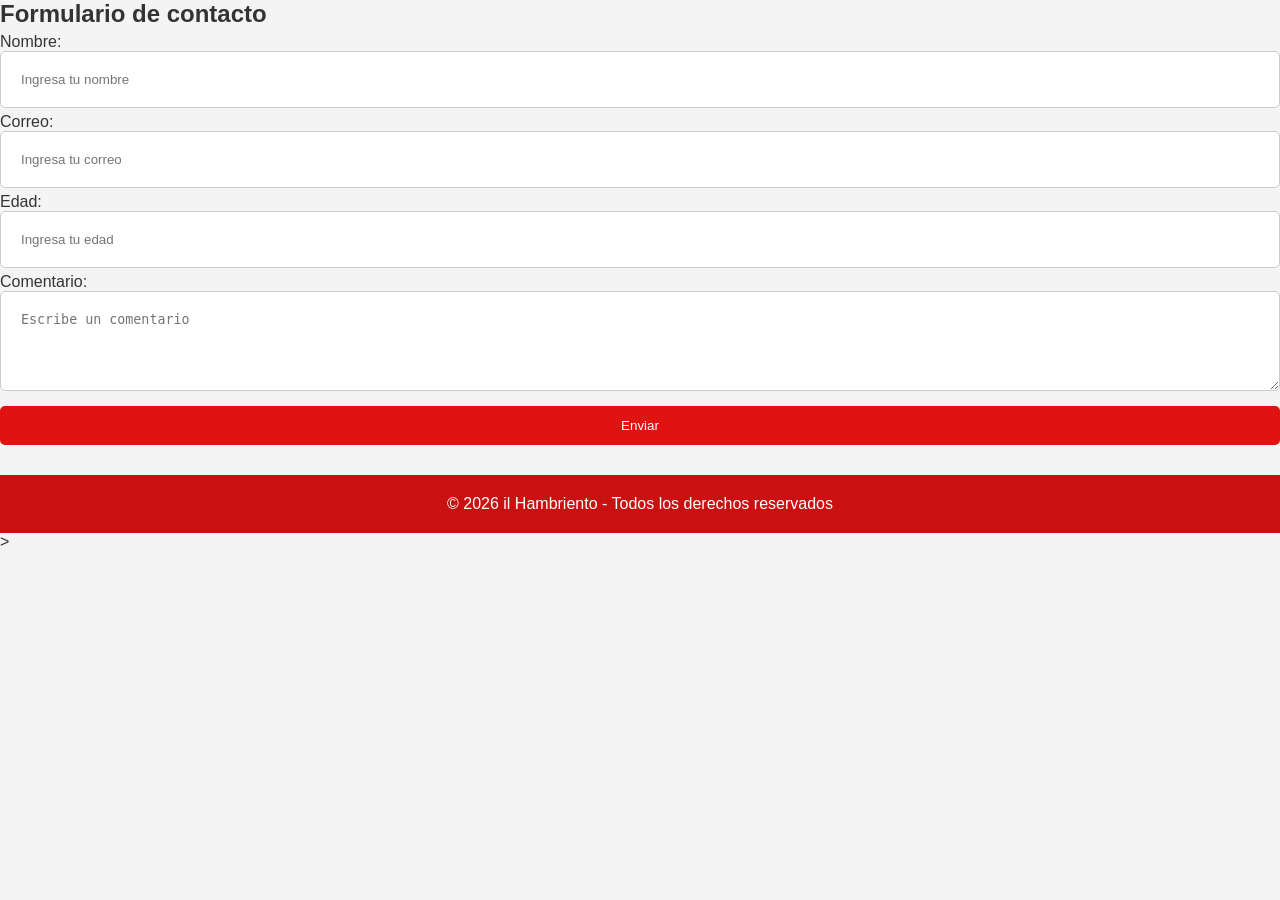
==== formulario.html @ 879cab9c "Evaluacion Frontend" ====
<!DOCTYPE html>
<html lang="es">

<head>
    <meta charset="UTF-8">
    <meta name="viewport" content="width=device-width, initial-scale=1.0">
    <title>Formulario</title>
    <link rel="stylesheet" href="styles.css">

    <section>
        <h2>Formulario de contacto</h2>

        <form>
            <label>Nombre:</label>
            <input type="text" placeholder="Ingresa tu nombre">

            <label>Correo:</label>
            <input type="email" placeholder="Ingresa tu correo">

            <label>Edad:</label>
            <input type="number" placeholder="Ingresa tu edad">

            <label>Comentario:</label>
            <textarea placeholder="Escribe un comentario"></textarea>

            <button type="submit">Enviar</button>
        </form>
    </section>
    <footer>
        <p>© 2026 il Hambriento - Todos los derechos reservados</p>
    </footer>

</head>>
---- styles.css ----
/* =====ARCHIVO DE ESTILOS===== 
Alumno:: Samuel Morales Gallardo
Fecha:02/06/2026 
Curso Frontend - Unidad 01*/


/* 
=====Estilos PAGINA INDEX =====*/
* {
    margin:0;
    padding:0;
    box-sizing: border-box;
}

/* ======Propiedades body======= */
body{
    font-family: Arial, Helvetica, sans-serif;
    background-color: #f4f4f4;
    color : #333;
}

nav{
    background-color: #8c0c0c;;
    color: white;
    padding: 20px;;
/* =====flexbox==== */
    display: flex;
    justify-content: space-between;
    align-items: center;;

}

nav ul{
    list-style: none;
    display: flex;
    gap: 20px;

}
nav a{
    color : white;
    text-decoration: none;
    font-weight: bold;
}

nav a:hover{
    color: aqua;

}


header{
    background-color: #5d0a0a;
    color: white;
    text-align : center;
    padding: 60px 20px;
    
}
img{
    border-radius: 55%;
    width: 200px;
    border:5px solid #333;
    display: block;


}   


header h1{
    font-size: 40px;
    margin-bottom:18px;
}

header p{
    margin-bottom: 20px;
    font-size: 18px;
}
header button{
    background-color: rgb(255, 55, 0);
    border: none;
    padding: 12px 25px;
    border-radius: 5px;
    font-size: 16px;
    cursor: pointer;
}

header button:hover{
    background-color: rgb(243, 55, 9);
    
}

main{
    width: 90%;
    margin: 40px auto;;
    display: flex;
    gap: 30px;
    
    
}






/* =====ESTILOS PAGINA FORMULARIO =====*/
form{
    display: flex;
    flex-direction: column;
}

form label{
    margin-top: 10px;
    margin-top: 5px;
    
}

form input,
form textarea{
    padding: 20px;
    border : 1px solid #ccc;
    border-radius: 5px;
}

textarea{
    resize: vertical;
    height: 100px;
}
 
form button{
    margin-top: 15px;
    background-color: #e01212;
    color : white;
    border: none;
    padding: 12px;
    border-radius: 5px;
    cursor: pointer;
}


form button:hover{
    background-color: #b11818;
    
}


/* =====footer====== */
footer {
    background-color: #c91111;
    color : white;
    padding : 20px;
    margin-top: 30px;
    text-align: center;

}
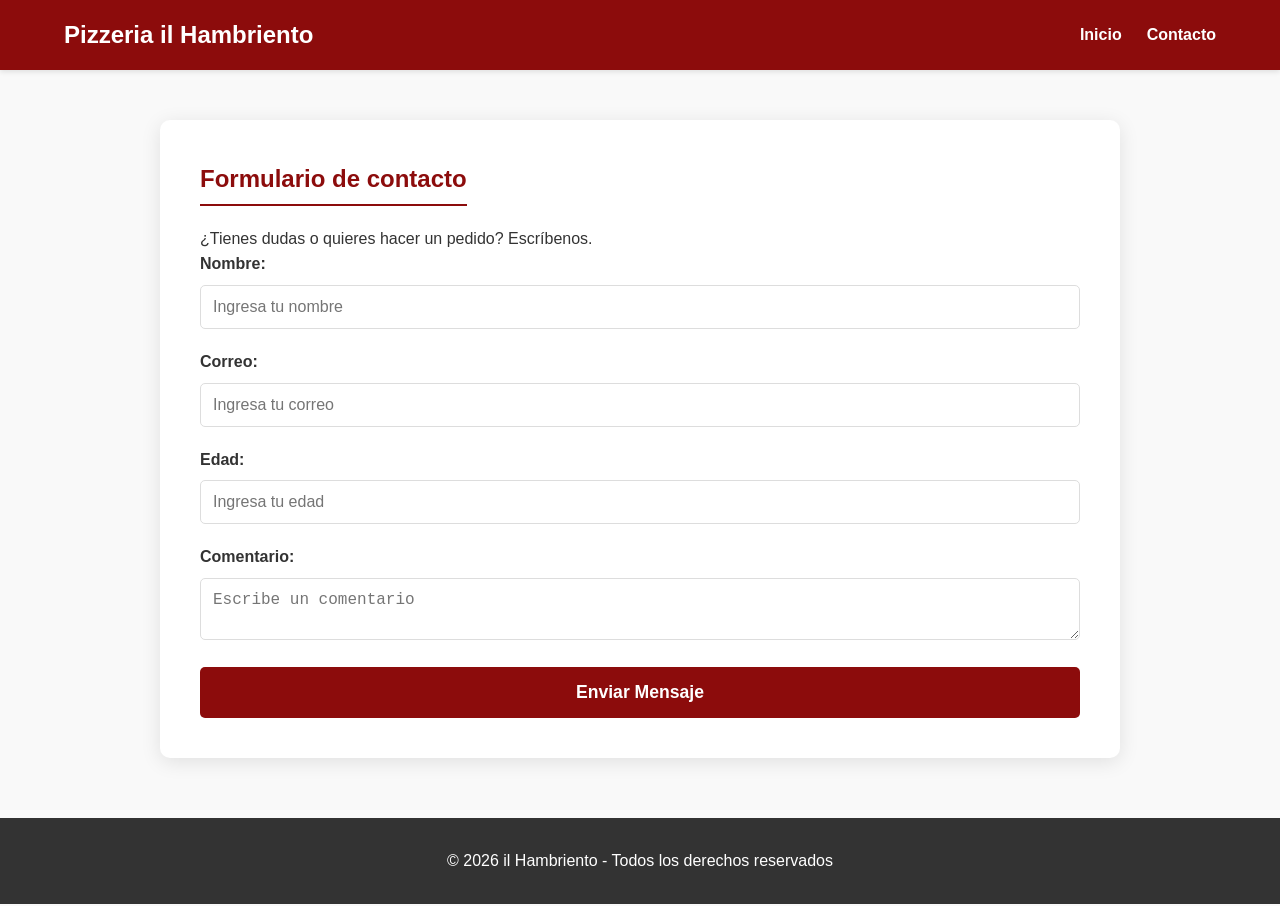
==== commit 4b586e90: "Mejora" ====
--- a/formulario.html
+++ b/formulario.html
@@ -4,30 +4,73 @@
 <head>
     <meta charset="UTF-8">
     <meta name="viewport" content="width=device-width, initial-scale=1.0">
-    <title>Formulario</title>
+    <title>Contacto - Pizzeria il Hambriento</title>
+    <!-- Vinculación del mismo archivo CSS para mantener el diseño consistente -->
     <link rel="stylesheet" href="styles.css">
+</head>
 
-    <section>
-        <h2>Formulario de contacto</h2>
+<body>
+    <!-- Nombre: Samuel Morales Gallardo -->
+    <!-- Evaluación Frontend: HTML5, CSS3 y GIT -->
+    <!-- Temática: Comida (Pizzeria) -->
 
-        <form>
-            <label>Nombre:</label>
-            <input type="text" placeholder="Ingresa tu nombre">
+    <!-- Navegación idéntica a index.html para una experiencia de usuario coherente -->
+    <nav>
+        <div class="logo">
+            <h2>Pizzeria il Hambriento</h2>
+        </div>
+        <ul>
+            <li><a href="index.html">Inicio</a></li>
+            <li><a href="formulario.html">Contacto</a></li>
+        </ul>
+    </nav>
 
-            <label>Correo:</label>
-            <input type="email" placeholder="Ingresa tu correo">
+    <main>
+        <!-- Contenedor del formulario para aplicar estilos específicos -->
+        <section class="form-container">
+            <h2>Formulario de contacto</h2>
+            <p>¿Tienes dudas o quieres hacer un pedido? Escríbenos.</p>
 
-            <label>Edad:</label>
-            <input type="number" placeholder="Ingresa tu edad">
+            <!-- FORM: Etiqueta principal para recolectar datos -->
+            <!-- action="#" indica que por ahora los datos no se envían a ningún servidor real -->
+            <form action="#">
+                
+                <!-- Cada form-group separa una etiqueta de su campo de entrada -->
+                <div class="form-group">
+                    <!-- label: Etiqueta de texto. El atributo 'for' debe coincidir con el 'id' del input -->
+                    <label for="nombre">Nombre:</label>
+                    <!-- input type="text": Campo para texto corto -->
+                    <input type="text" id="nombre" name="nombre" placeholder="Ingresa tu nombre" required>
+                </div>
 
-            <label>Comentario:</label>
-            <textarea placeholder="Escribe un comentario"></textarea>
+                <div class="form-group">
+                    <label for="correo">Correo:</label>
+                    <!-- input type="email": Valida automáticamente que el formato sea de correo electrónico -->
+                    <input type="email" id="correo" name="correo" placeholder="Ingresa tu correo" required>
+                </div>
 
-            <button type="submit">Enviar</button>
-        </form>
-    </section>
+                <div class="form-group">
+                    <label for="edad">Edad:</label>
+                    <!-- input type="number": Solo permite ingresar números -->
+                    <input type="number" id="edad" name="edad" placeholder="Ingresa tu edad">
+                </div>
+
+                <div class="form-group">
+                    <label for="comentario">Comentario:</label>
+                    <!-- textarea: Campo para textos largos o multilínea -->
+                    <textarea id="comentario" name="comentario" placeholder="Escribe un comentario"></textarea>
+                </div>
+
+                <!-- button type="submit": El botón que activa el envío de los datos del formulario -->
+                <button type="submit">Enviar Mensaje</button>
+            </form>
+        </section>
+    </main>
+
     <footer>
         <p>© 2026 il Hambriento - Todos los derechos reservados</p>
     </footer>
 
-</head>>+</body>
+
+</html>
--- a/styles.css
+++ b/styles.css
@@ -1,155 +1,186 @@
+/* ===== ARCHIVO DE ESTILOS ===== 
+   Alumno: Samuel Morales Gallardo
+   Fecha: 07/06/2026 (Actualizado)
+   Curso Frontend - Unidad 01 
+================================ */
 
-/* =====ARCHIVO DE ESTILOS===== 
-Alumno:: Samuel Morales Gallardo
-Fecha:02/06/2026 
-Curso Frontend - Unidad 01*/
-
-
-/* 
-=====Estilos PAGINA INDEX =====*/
+/* --- RESET Y GENERAL --- */
+/* El selector '*' aplica a todos los elementos. 
+   Eliminamos márgenes y rellenos por defecto de los navegadores. */
 * {
-    margin:0;
-    padding:0;
-    box-sizing: border-box;
+    margin: 0;
+    padding: 0;
+    box-sizing: border-box; /* Asegura que el padding no aumente el tamaño total del elemento */
 }
 
-/* ======Propiedades body======= */
-body{
-    font-family: Arial, Helvetica, sans-serif;
-    background-color: #f4f4f4;
-    color : #333;
+body {
+    font-family: 'Segoe UI', Tahoma, Geneva, Verdana, sans-serif;
+    line-height: 1.6; /* Mejora la legibilidad del texto */
+    background-color: #f9f9f9; /* Color de fondo gris muy claro */
+    color: #333; /* Color de texto gris oscuro (mejor que negro puro para la vista) */
 }
 
-nav{
-    background-color: #8c0c0c;;
+/* --- NAVEGACIÓN --- */
+nav {
+    background-color: #8c0c0c; /* Color institucional (Rojo) */
     color: white;
-    padding: 20px;;
-/* =====flexbox==== */
-    display: flex;
-    justify-content: space-between;
-    align-items: center;;
-
+    padding: 1rem 5%;
+    display: flex; /* Usamos Flexbox para alinear elementos horizontalmente */
+    justify-content: space-between; /* El logo a la izquierda, el menú a la derecha */
+    align-items: center; /* Centra verticalmente los elementos */
+    box-shadow: 0 2px 5px rgba(0,0,0,0.1); /* Sombra sutil debajo de la barra */
 }
 
-nav ul{
+nav ul {
+    list-style: none; /* Quita los puntos de la lista */
+    display: flex;
+    gap: 25px; /* Espacio entre los elementos del menú */
+}
+
+nav a {
+    color: white;
+    text-decoration: none; /* Quita el subrayado de los enlaces */
+    font-weight: 600;
+    transition: color 0.3s ease; /* Suaviza el cambio de color al pasar el mouse */
+}
+
+nav a:hover {
+    color: #ffd700; /* Cambia a dorado al pasar el cursor */
+}
+
+/* --- HEADER / HERO SECTION --- */
+header {
+    /* Fondo con degradado oscuro sobre una imagen de pizzas para resaltar el texto blanco */
+    background: linear-gradient(rgba(93, 10, 10, 0.8), rgba(93, 10, 10, 0.8)), 
+                url('https://images.unsplash.com/photo-1513104890138-7c749659a591?ixlib=rb-1.2.1&auto=format&fit=crop&w=1350&q=80');
+    background-size: cover; /* La imagen cubre todo el espacio */
+    background-position: center;
+    color: white;
+    text-align: center;
+    padding: 100px 20px;
+}
+
+header h1 {
+    font-size: 3rem;
+    margin-bottom: 20px;
+    text-shadow: 2px 2px 4px rgba(0,0,0,0.5); /* Sombra en el texto para mejor lectura */
+}
+
+header button {
+    background-color: #ff4500;
+    color: white;
+    border: none;
+    padding: 15px 30px;
+    border-radius: 30px; /* Bordes redondeados (estilo píldora) */
+    font-size: 1.1rem;
+    font-weight: bold;
+    cursor: pointer;
+    transition: transform 0.2s, background-color 0.3s;
+}
+
+header button:hover {
+    background-color: #e63e00;
+    transform: scale(1.05); /* Efecto de agrandado leve al pasar el mouse */
+}
+
+/* --- CONTENIDO PRINCIPAL (MAIN) --- */
+main {
+    max-width: 1000px; /* Limita el ancho máximo para que no se vea muy estirado */
+    margin: 50px auto; /* Centra el contenedor principal */
+    padding: 0 20px;
+}
+
+section {
+    margin-bottom: 60px; /* Espacio entre secciones */
+}
+
+section h2 {
+    color: #8c0c0c;
+    margin-bottom: 20px;
+    border-bottom: 2px solid #8c0c0c; /* Subrayado decorativo */
+    display: inline-block;
+    padding-bottom: 5px;
+}
+
+/* Estilos para la sección "Sobre Nosotros" */
+.about {
+    text-align: center;
+}
+
+.about img {
+    margin-top: 30px;
+    border-radius: 15px;
+    width: 100%;
+    max-width: 600px;
+    border: 8px solid white;
+    box-shadow: 0 4px 15px rgba(0,0,0,0.1);
+}
+
+/* Grid de variedades de pizzas */
+.menu-preview ul {
     list-style: none;
-    display: flex;
+    display: grid; /* Usamos Grid para crear columnas automáticas */
+    grid-template-columns: repeat(auto-fit, minmax(200px, 1fr));
     gap: 20px;
+}
 
+.menu-preview li {
+    background: white;
+    padding: 20px;
+    border-radius: 8px;
+    box-shadow: 0 2px 5px rgba(0,0,0,0.05);
+    text-align: center;
+    border-left: 4px solid #8c0c0c; /* Detalle visual rojo a la izquierda */
 }
-nav a{
-    color : white;
-    text-decoration: none;
+
+/* --- ESTILOS DEL FORMULARIO --- */
+.form-container {
+    background: white;
+    padding: 40px;
+    border-radius: 10px;
+    box-shadow: 0 4px 20px rgba(0,0,0,0.1);
+}
+
+.form-group {
+    margin-bottom: 20px; /* Espacio entre campos del formulario */
+}
+
+label {
+    display: block; /* La etiqueta ocupa toda la línea sobre el input */
+    margin-bottom: 8px;
     font-weight: bold;
 }
 
-nav a:hover{
-    color: aqua;
-
+input, textarea {
+    width: 100%;
+    padding: 12px;
+    border: 1px solid #ddd;
+    border-radius: 5px;
+    font-size: 1rem;
 }
 
-
-header{
-    background-color: #5d0a0a;
+form button {
+    width: 100%;
+    background-color: #8c0c0c;
     color: white;
-    text-align : center;
-    padding: 60px 20px;
-    
-}
-img{
-    border-radius: 55%;
-    width: 200px;
-    border:5px solid #333;
-    display: block;
-
-
-}   
-
-
-header h1{
-    font-size: 40px;
-    margin-bottom:18px;
+    border: none;
+    padding: 15px;
+    border-radius: 5px;
+    font-size: 1.1rem;
+    font-weight: bold;
+    cursor: pointer;
+    transition: background-color 0.3s;
 }
 
-header p{
-    margin-bottom: 20px;
-    font-size: 18px;
-}
-header button{
-    background-color: rgb(255, 55, 0);
-    border: none;
-    padding: 12px 25px;
-    border-radius: 5px;
-    font-size: 16px;
-    cursor: pointer;
+form button:hover {
+    background-color: #a81010;
 }
 
-header button:hover{
-    background-color: rgb(243, 55, 9);
-    
+/* --- PIE DE PÁGINA (FOOTER) --- */
+footer {
+    background-color: #333;
+    color: white;
+    padding: 30px;
+    text-align: center;
+    margin-top: 60px;
 }
-
-main{
-    width: 90%;
-    margin: 40px auto;;
-    display: flex;
-    gap: 30px;
-    
-    
-}
-
-
-
-
-
-
-/* =====ESTILOS PAGINA FORMULARIO =====*/
-form{
-    display: flex;
-    flex-direction: column;
-}
-
-form label{
-    margin-top: 10px;
-    margin-top: 5px;
-    
-}
-
-form input,
-form textarea{
-    padding: 20px;
-    border : 1px solid #ccc;
-    border-radius: 5px;
-}
-
-textarea{
-    resize: vertical;
-    height: 100px;
-}
- 
-form button{
-    margin-top: 15px;
-    background-color: #e01212;
-    color : white;
-    border: none;
-    padding: 12px;
-    border-radius: 5px;
-    cursor: pointer;
-}
-
-
-form button:hover{
-    background-color: #b11818;
-    
-}
-
-
-/* =====footer====== */
-footer {
-    background-color: #c91111;
-    color : white;
-    padding : 20px;
-    margin-top: 30px;
-    text-align: center;
-
-}
